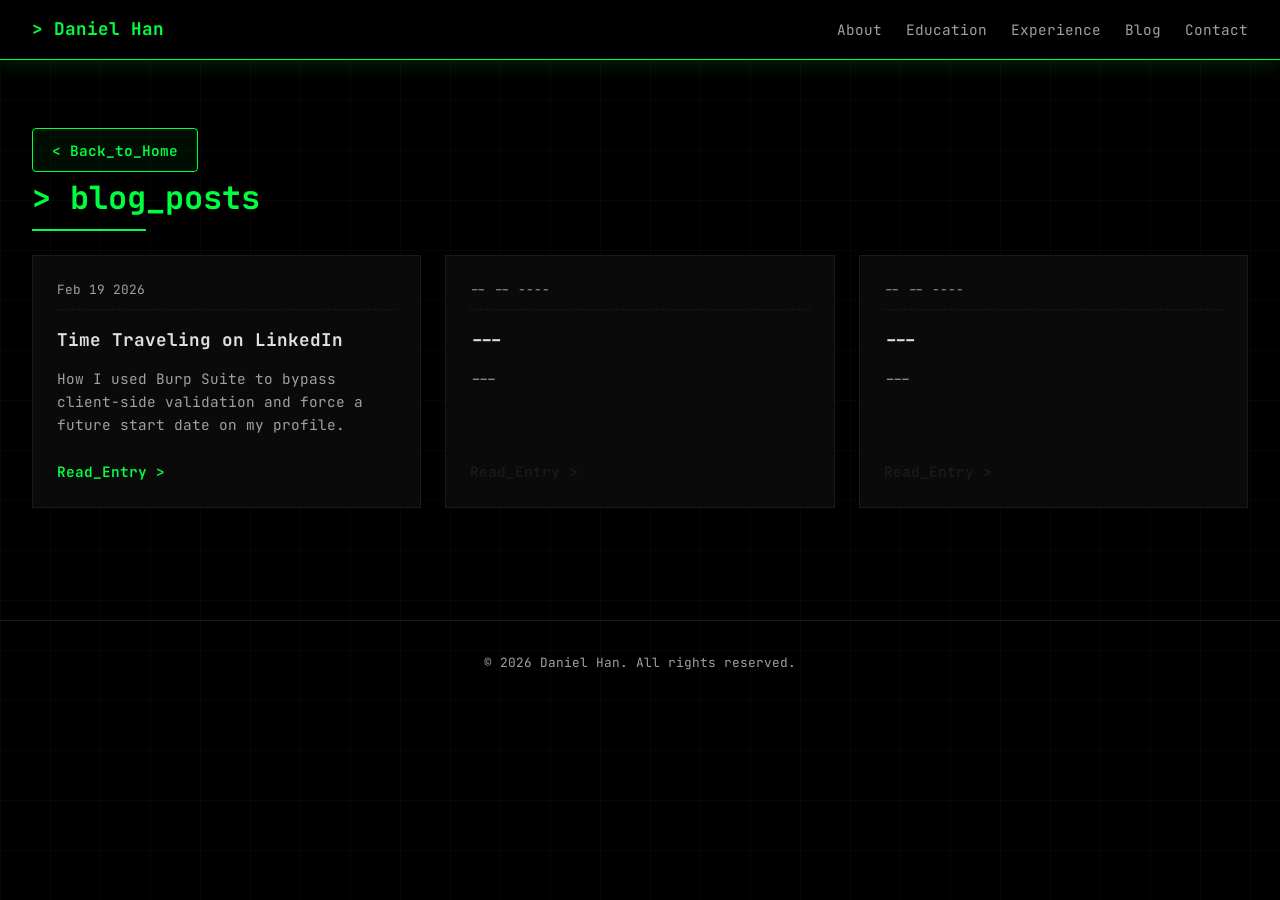
==== blog.html @ 52bf26fa "Add files via upload" ====
<!DOCTYPE html>
<html lang="en">
<head>
  <meta charset="UTF-8">
  <meta name="viewport" content="width=device-width, initial-scale=1.0">
  <title>Blog | Daniel Han</title>
  <link rel="stylesheet" href="styles.css">
  <link href="https://fonts.googleapis.com/css2?family=JetBrains+Mono:wght@400;500;600;700&display=swap" rel="stylesheet">
</head>
<body>
  <div class="grid-bg"></div>

  <nav class="nav">
    <div class="nav-container">
      <div class="nav-logo" onclick="window.location.href='index.html'">&gt; Daniel Han</div>
      <div class="nav-links">
          <a href="index.html#about" class="hacker-text" data-value="About">About</a>
          <a href="index.html#education" class="hacker-text" data-value="Education">Education</a> 
          <a href="index.html#experience" class="hacker-text" data-value="Experience">Experience</a>
          <a href="blog.html" class="hacker-text active" data-value="Blog">Blog</a> 
          <a href="index.html#contact" class="hacker-text" data-value="Contact">Contact</a>
      </div>
    </div>
  </nav>

  <section class="section" style="padding-top: 8rem;">
    <div class="container">
      
      <div class="back-btn-container">
        <a href="index.html#home" class="back-btn">
          &lt; Back_to_Home
        </a>
      </div>

      <div class="section-header">
        <h2 class="section-title hacker-text" data-value="&gt; blog_posts">&gt; blog_posts</h2>
      </div>
      
      <div class="blog-grid">
        
        <article class="blog-card">
          <div class="blog-header">
            <span class="blog-date">Feb 19 2026</span>
          </div>
          <h3 class="blog-title">Time Traveling on LinkedIn</h3>
          <p class="blog-desc">
            How I used Burp Suite to bypass client-side validation and force a future start date on my profile.
          </p>
          <a href="posts/time-traveling-on-linkedin.html" class="read-more">Read_Entry &gt;</a>
        </article>

        <article class="blog-card">
          <div class="blog-header"><span class="blog-date">-- -- ----</span></div>
          <h3 class="blog-title">---</h3>
          <p class="blog-desc">---</p>
          <span class="read-more disabled">Read_Entry &gt;</span>
        </article>

        <article class="blog-card">
          <div class="blog-header"><span class="blog-date">-- -- ----</span></div>
          <h3 class="blog-title">---</h3>
          <p class="blog-desc">---</p>
          <span class="read-more disabled">Read_Entry &gt;</span>
        </article>

      </div>
    </div>
  </section>

  <footer class="footer">
    <div class="container">
      <p>&copy; 2026 Daniel Han. All rights reserved.</p>
    </div>
  </footer>
  
  <script src="script.js"></script>
</body>
</html>
---- styles.css ----
* {
  margin: 0;
  padding: 0;
  box-sizing: border-box;
}

:root {
  --bg-primary: #000000;
  --bg-secondary: #0a0a0a;
  --text-primary: #e0e0e0;
  --text-secondary: #a0a0a0;
  --accent: #00ff41;
  --border: #1a1a1a;
  --accent-blue: #00d4ff;
}

body, html {
  cursor: alias;
}

a, button, .nav-logo, .hacker-text {
  cursor: alias !important; 
}

body {
  font-family: "JetBrains Mono", monospace;
  background-color: var(--bg-primary);
  color: var(--text-primary);
  line-height: 1.6;
  overflow-x: hidden;
}

html {
  scroll-behavior: smooth;
}

/* --- BACKGROUND GRID --- */
.grid-bg {
  position: fixed;
  top: 0;
  left: 0;
  width: 100%;
  height: 100%;
  background-image: linear-gradient(var(--border) 1px, transparent 1px),
    linear-gradient(90deg, var(--border) 1px, transparent 1px);
  background-size: 50px 50px;
  opacity: 0.3;
  z-index: -1;
  pointer-events: none;
}

/* --- CONTAINER & LAYOUT --- */
.container {
  max-width: 1400px;
  margin: 0 auto;
  padding: 0 2rem;
}

.section {
  padding: 3rem 0;
}

.section-title {
  font-size: 2rem;
  color: var(--accent);
  margin-bottom: 2rem;
  position: relative;
  display: inline-block;
  cursor: default;
}

.section-title::after {
  content: "";
  position: absolute;
  bottom: -8px;
  left: 0;
  width: 50%;
  height: 2px;
  background: var(--accent);
}

/* --- NAVIGATION --- */
.nav {
  position: fixed;
  top: 0;
  left: 0;
  right: 0;
  background: rgba(0, 0, 0, 0.85);
  backdrop-filter: blur(10px);
  border-bottom: 1px solid var(--accent);
  box-shadow: 0 4px 20px rgba(0, 255, 65, 0.15);
  z-index: 1000;
  height: 60px;
  display: flex;
  align-items: center;
  opacity: 1;
  transition: opacity 0.5s ease;
}

.nav-container {
  width: 100%;
  max-width: 1400px;
  margin: 0 auto;
  padding: 0 2rem;
  display: flex;
  justify-content: space-between;
  align-items: center;
}

.nav-logo {
  font-size: 1.1rem;
  font-weight: 700;
  color: var(--accent);
  position: relative;
  cursor: pointer;
  white-space: nowrap; 
}

/* NAV GLITCH EFFECT */
.nav-glitch {
  animation: glitch 5s infinite;
}

.nav-glitch::before, .nav-glitch::after {
  content: attr(data-text);
  position: absolute;
  top: 0;
  left: 0;
  width: 100%;
  height: 100%;
  background: rgba(0, 0, 0, 0.9); 
}

.nav-glitch::before {
  left: 2px;
  text-shadow: -1px 0 #ff00c1;
  clip-path: inset(0 0 0 0);
  animation: glitch-1 4s infinite linear alternate-reverse;
}

.nav-glitch::after {
  left: -2px;
  text-shadow: -1px 0 #00fff9;
  clip-path: inset(0 0 0 0);
  animation: glitch-2 4s infinite linear alternate-reverse;
}

.hacker-text {
  font-family: "JetBrains Mono", monospace;
  cursor: pointer;
}

.nav-links {
  display: flex;
  gap: 1.5rem;
}

.nav-links a {
  color: var(--text-secondary);
  text-decoration: none;
  font-size: 0.9rem;
  transition: color 0.3s ease;
  position: relative;
}

.nav-links a:hover {
  color: var(--accent);
}

.back-btn {
  display: inline-block;
  padding: 0.6rem 1.2rem;
  border: 1px solid var(--accent);
  border-radius: 4px;
  background: rgba(0, 255, 65, 0.05); /* Slight green background fill */
  color: var(--accent);
  text-decoration: none;
  font-family: "JetBrains Mono", monospace;
  font-size: 0.9rem;
  font-weight: 600;
  transition: all 0.3s ease;
  box-shadow: 0 4px 6px rgba(0, 0, 0, 0.4); /* Physical drop shadow */
}

.back-btn:hover {
  background: var(--accent);
  color: var(--bg-primary);
  box-shadow: 0 0 15px rgba(0, 255, 65, 0.4);
  transform: translateY(-2px); /* Makes it 'pop' up slightly on hover */
}

/* --- HERO SECTION --- */
.hero {
  min-height: 100vh; 
  display: flex;
  flex-direction: column;
  align-items: center;
  justify-content: center;
  position: relative;
  padding: 0 2rem;
}

#home {
  position: relative;
  width: 100vw;
  height: 100vh;
  overflow: hidden;
}

#webgl-container {
  position: absolute;
  top: 0;
  left: 0;
  width: 100%;
  height: 100%;
}

/* --- BOOT SEQUENCE  --- */
/* Force loading state to prevent scrolling behind the overlay */
body.loading {
  overflow: hidden; 
  height: 100vh;
}

/* CRITICAL: Hides everything EXCEPT the Hero section */
body.loading .nav,
body.loading .scroll-indicator,
body.loading section:not(.hero),
body.loading .footer {
  display: none !important;
}

.terminal-overlay {
  position: fixed;
  top: 0; left: 0; width: 100vw; height: 100vh;
  display: flex;
  align-items: center;
  justify-content: center;
  background: #050505; /* Solid dark background to hide 3D model */
  z-index: 99999;
}

/* CRT Overlay Texture */
.terminal-overlay::after {
  content: " ";
  display: block;
  position: absolute;
  top: 0; left: 0; bottom: 0; right: 0;
  background: linear-gradient(rgba(18, 16, 16, 0) 50%, rgba(0, 0, 0, 0.25) 50%), 
              linear-gradient(90deg, rgba(255, 0, 0, 0.06), rgba(0, 255, 0, 0.02), rgba(0, 0, 255, 0.06));
  z-index: 3;
  background-size: 100% 2px, 3px 100%;
  pointer-events: none;
}


.terminal-window {
  position: relative;
  z-index: 2;
  display: flex;
  flex-direction: column;
  width: fit-content; 
  min-width: 300px;
  max-width: 90vw;
  height: auto !important;
  max-height: 80vh;
  overflow: hidden;
  background-color: #0a0a0a; /* Solid dark window */
  border: 1px solid var(--border);
  border-radius: 6px; 
  box-shadow: 0 10px 40px rgba(0, 0, 0, 0.6); 
  font-family: "JetBrains Mono", monospace;
  font-size: 0.9rem; 
  transform: scale(0);
  opacity: 0;
  transition: width 0.2s ease-out, height 0.2s ease-out; 
}

.terminal-header {
  background-color: #161616;
  padding: 12px 15px;
  display: flex;
  gap: 8px;
  border-bottom: 1px solid var(--border);
}

.terminal-btn {
  width: 12px;
  height: 12px;
  border-radius: 50%;
  opacity: 0.8;
}

.red { background-color: #ff5f56; }
.yellow { background-color: #ffbd2e; }
.green { background-color: #27c93f; }

.terminal-body {
  padding: 20px;
  white-space: nowrap; 
  overflow: hidden;
  flex-grow: 1;
}

/* Command Output Colors */
.cmd-user { color: var(--accent); font-weight: bold; }
.cmd-path { color: var(--accent-blue); }
.cmd-input { color: #ffffff; } 
.cmd-error { color: #ff5f56; }

#terminal-content .login-success {
  color: #00ff41 !important; 
  font-size: 1.4rem !important; 
  font-weight: 800 !important;
  text-shadow: 0 0 15px rgba(0, 255, 65, 0.7);
  display: inline-block;
  margin-top: 15px;
  letter-spacing: 1px;
  border-left: 3px solid var(--accent);
  padding-left: 10px;
}

/* BLINKING CURSOR */
@keyframes blink {
  0%, 100% { opacity: 1; }
  50% { opacity: 0; }
}

.cmd-input:last-child::after {
  content: 'â–‹';
  color: var(--accent);
  margin-left: 5px;
  animation: blink 1s infinite;
  vertical-align: middle;
}

/* --- ABOUT SECTION --- */
#about { padding-top: 6rem; }
.about-content { max-width: 900px; }
.about-text {
  font-size: 1.1rem;
  line-height: 1.7;
  color: var(--text-secondary);
  margin-bottom: 2rem;
}

/* GLITCH ANIMATION KEYFRAMES */
@keyframes glitch {
  0%, 100% { transform: translate(0); }
  20% { transform: translate(-2px, 2px); }
  40% { transform: translate(-2px, -2px); }
  60% { transform: translate(2px, 2px); }
  80% { transform: translate(2px, -2px); }
}

@keyframes glitch-1 {
  0% { clip-path: inset(40% 0 61% 0); transform: translate(0); }
  20% { clip-path: inset(92% 0 1% 0); transform: translate(-2px); }
  40% { clip-path: inset(43% 0 1% 0); transform: translate(2px); }
  60% { clip-path: inset(25% 0 58% 0); transform: translate(-2px); }
  80% { clip-path: inset(54% 0 7% 0); transform: translate(2px); }
  100% { clip-path: inset(58% 0 43% 0); transform: translate(0); }
}

@keyframes glitch-2 {
  0% { clip-path: inset(25% 0 58% 0); transform: translate(0); }
  20% { clip-path: inset(54% 0 7% 0); transform: translate(2px); }
  40% { clip-path: inset(58% 0 43% 0); transform: translate(-2px); }
  60% { clip-path: inset(40% 0 61% 0); transform: translate(2px); }
  80% { clip-path: inset(92% 0 1% 0); transform: translate(-2px); }
  100% { clip-path: inset(43% 0 1% 0); transform: translate(0); }
}

/* --- EDUCATION --- */
#education { background: var(--bg-primary); }
.education-container { padding-left: 0; }
.uni-header { margin-bottom: 1.5rem; }
.uni-name { font-size: 1.3rem; color: var(--text-primary); }
.uni-location { color: var(--text-secondary); font-size: 0.9rem; }
.degree-timeline { display: grid; grid-template-columns: 1fr 1fr; gap: 2rem; }
.degree-card {
  background: var(--bg-secondary);
  border: 1px solid var(--border);
  padding: 1.5rem;
  position: relative;
  transition: all 0.3s ease;
  height: 100%;
}
.degree-card:hover {
  border-color: var(--accent);
  box-shadow: 0 0 10px var(--accent), inset 0 0 10px rgba(0, 255, 65, 0.1);
  transform: translateY(-5px);
}
.degree-header { display: flex; justify-content: space-between; align-items: flex-start; margin-bottom: 0.5rem; gap: 1rem; flex-wrap: wrap; }
.degree-title { color: var(--accent); font-size: 1.1rem; font-weight: 700; }
.degree-year { color: var(--text-secondary); font-size: 0.85rem; border: 1px solid var(--border); padding: 0.2rem 0.6rem; border-radius: 4px; white-space: nowrap; }
.minor-text { color: var(--accent-blue); font-style: italic; font-size: 0.9rem; }
.degree-meta { display: flex; gap: 1rem; font-size: 0.85rem; color: var(--text-secondary); margin-bottom: 1rem; padding-bottom: 0.5rem; border-bottom: 1px dashed var(--border); }
.course-list { display: flex; flex-wrap: wrap; gap: 0.5rem; }
.tag { font-size: 0.75rem; color: var(--text-secondary); background: rgba(255, 255, 255, 0.05); padding: 0.3rem 0.6rem; border-radius: 2px; }

/* --- EXPERIENCE --- */
#experience { background: var(--bg-primary); }
.experience-grid { display: grid; grid-template-columns: repeat(auto-fill, minmax(320px, 1fr)); gap: 1.5rem; }
.timeline-content {
  padding: 1.25rem;
  border: 1px solid var(--border);
  background: var(--bg-secondary);
  transition: all 0.3s ease;
  height: 100%;
  display: flex;
  flex-direction: column;
}
.timeline-content:hover {
  border-color: var(--accent);
  box-shadow: 0 0 10px var(--accent), inset 0 0 10px rgba(0, 255, 65, 0.1);
  transform: translateY(-5px);
}
.timeline-header { display: flex; align-items: flex-start; gap: 1rem; width: 100%; }
.company-logo { width: 50px; height: 50px; object-fit: contain; flex-shrink: 0; margin-top: 5px; }
.timeline-info { flex: 1; }
.timeline-title { color: var(--text-primary); font-size: 1rem; font-weight: 600; margin-bottom: 0.2rem; line-height: 1.3; }
.timeline-company { color: var(--text-secondary); font-size: 0.9rem; margin-bottom: 0.4rem; }
.timeline-date { color: var(--accent); font-size: 0.8rem; font-weight: 600; display: block; }

/* --- BLOG SECTION --- */
#blog { background: var(--bg-primary); }
.blog-grid { display: grid; grid-template-columns: repeat(auto-fill, minmax(320px, 1fr)); gap: 1.5rem; margin-bottom: 2rem; }
.blog-card {
  background: var(--bg-secondary);
  border: 1px solid var(--border);
  padding: 1.5rem;
  display: flex;
  flex-direction: column;
  transition: all 0.3s ease;
  height: 100%;
  position: relative;
  overflow: hidden;
}
.blog-card:hover { border-color: var(--accent); transform: translateY(-5px); box-shadow: 0 0 15px var(--accent), inset 0 0 10px rgba(0, 255, 65, 0.1); }
.blog-card:hover::after {
  content: " ";
  display: block;
  position: absolute;
  top: 0; left: 0; bottom: 0; right: 0;
  background: linear-gradient(rgba(18, 16, 16, 0) 50%, rgba(0, 0, 0, 0.25) 50%), linear-gradient(90deg, rgba(255, 0, 0, 0.06), rgba(0, 255, 0, 0.02), rgba(0, 0, 255, 0.06));
  z-index: 2;
  background-size: 100% 2px, 3px 100%;
  pointer-events: none;
}
.blog-header { display: flex; justify-content: space-between; margin-bottom: 1rem; font-size: 0.8rem; border-bottom: 1px dashed var(--border); padding-bottom: 0.5rem; }
.blog-date { color: var(--text-secondary); font-family: "JetBrains Mono", monospace; }
.blog-title { color: var(--text-primary); font-size: 1.1rem; margin-bottom: 0.8rem; font-weight: 700; }
.blog-desc { color: var(--text-secondary); font-size: 0.9rem; margin-bottom: 1.5rem; flex-grow: 1; }
.read-more { color: var(--accent); text-decoration: none; font-size: 0.9rem; font-weight: 600; align-self: flex-start; transition: color 0.3s ease; }
.read-more:hover { text-decoration: underline; text-underline-offset: 4px; }
.read-more.disabled { color: var(--border); cursor: not-allowed; text-decoration: none; }
.blog-footer { text-align: center; margin-top: 2rem; }
.view-all-btn { color: var(--text-secondary); text-decoration: none; font-size: 1rem; border: 1px solid var(--border); padding: 10px 20px; transition: all 0.3s ease; background: var(--bg-secondary); }
.view-all-btn:hover { border-color: var(--accent); color: var(--accent); box-shadow: 0 0 15px var(--accent), inset 0 0 10px rgba(0, 255, 65, 0.1); }

/* --- CONTACT SECTION --- */
.contact-content { max-width: 600px; }
.contact-links { display: flex; gap: 1rem; flex-wrap: wrap; margin-top: 1.5rem; }
.contact-link { padding: 0.75rem 1.5rem; border: 1px solid var(--border); color: var(--text-primary); text-decoration: none; transition: all 0.3s ease; }
.contact-link:hover { border-color: var(--accent); color: var(--accent); background: rgba(0, 255, 65, 0.05); box-shadow: 0 0 15px var(--accent), inset 0 0 10px rgba(0, 255, 65, 0.1); }

.reveal { opacity: 0; transform: translateY(40px); transition: opacity 0.8s ease-out, transform 0.8s ease-out; will-change: opacity, transform; }
.reveal.active { opacity: 1; transform: translateY(0); }

/* Footer */
.footer { padding: 2rem 0; border-top: 1px solid var(--border); text-align: center; color: var(--text-secondary); font-size: 0.8rem; margin-top: 2rem; }

/* RESPONSIVE */
@media (max-width: 768px) {
  .nav-links { display: none; }
  .degree-timeline { grid-template-columns: 1fr; }
  .experience-grid { grid-template-columns: 1fr; }
  .timeline-header { flex-direction: row; }
}
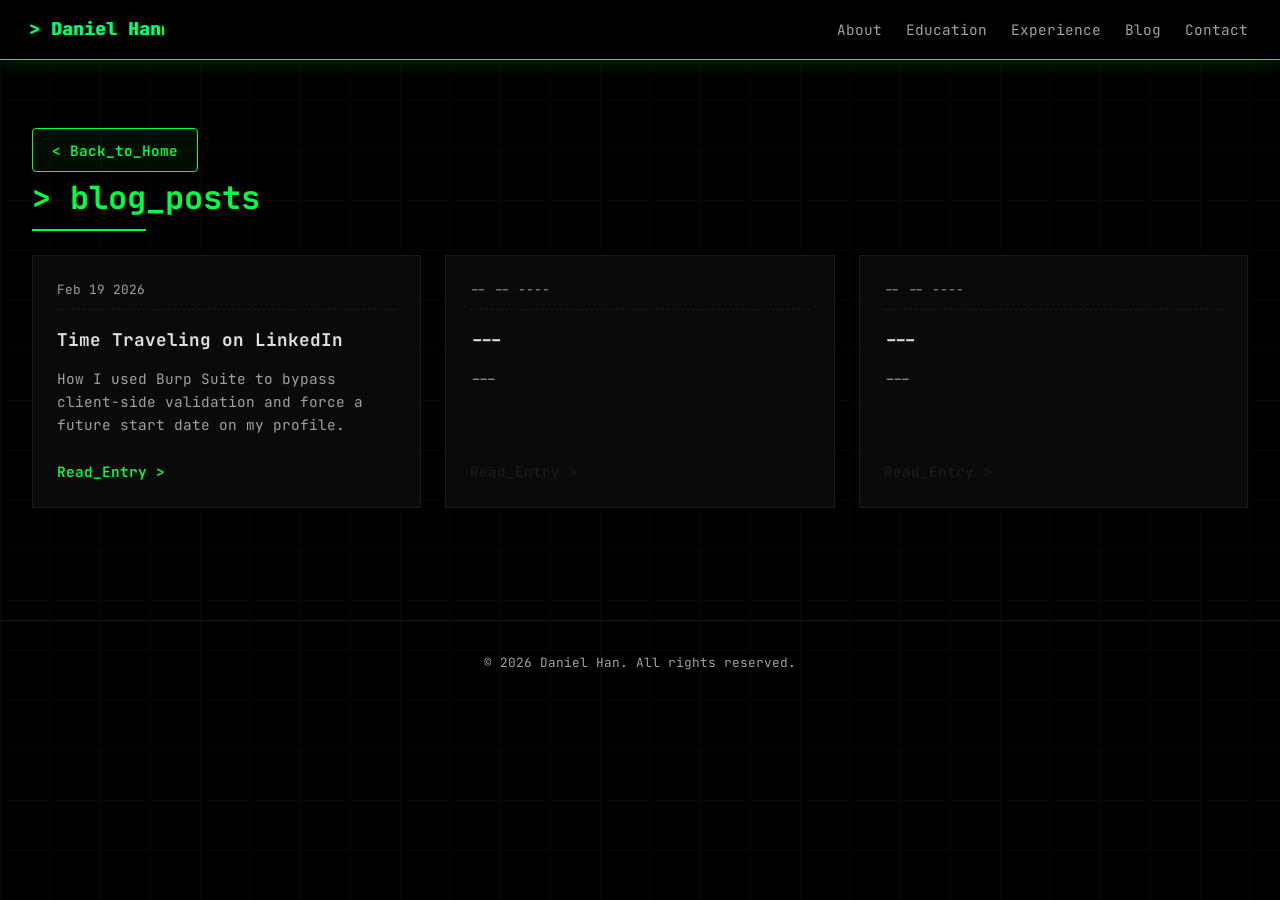
==== commit 75db3dc7: "Add files via upload" ====
--- a/blog.html
+++ b/blog.html
@@ -12,7 +12,7 @@
 
   <nav class="nav">
     <div class="nav-container">
-      <div class="nav-logo" onclick="window.location.href='index.html'">&gt; Daniel Han</div>
+      <a href="index.html" class="nav-logo nav-glitch" data-text="> Daniel Han">&gt; Daniel Han</a>
       <div class="nav-links">
           <a href="index.html#about" class="hacker-text" data-value="About">About</a>
           <a href="index.html#education" class="hacker-text" data-value="Education">Education</a> 
--- a/styles.css
+++ b/styles.css
@@ -230,33 +230,21 @@
   display: none !important;
 }
 
+/* --- THE TERMINAL OVERLAY BASE --- */
 .terminal-overlay {
   position: fixed;
   top: 0; left: 0; width: 100vw; height: 100vh;
   display: flex;
   align-items: center;
   justify-content: center;
-  background: #050505; /* Solid dark background to hide 3D model */
+  background-color: #000000;
   z-index: 99999;
 }
 
-/* CRT Overlay Texture */
-.terminal-overlay::after {
-  content: " ";
-  display: block;
-  position: absolute;
-  top: 0; left: 0; bottom: 0; right: 0;
-  background: linear-gradient(rgba(18, 16, 16, 0) 50%, rgba(0, 0, 0, 0.25) 50%), 
-              linear-gradient(90deg, rgba(255, 0, 0, 0.06), rgba(0, 255, 0, 0.02), rgba(0, 0, 255, 0.06));
-  z-index: 3;
-  background-size: 100% 2px, 3px 100%;
-  pointer-events: none;
-}
-
-
+/* --- THE GLASS TERMINAL WINDOW --- */
 .terminal-window {
   position: relative;
-  z-index: 2;
+  z-index: 2; /* Sits directly above the binary rain */
   display: flex;
   flex-direction: column;
   width: fit-content; 
@@ -265,12 +253,19 @@
   height: auto !important;
   max-height: 80vh;
   overflow: hidden;
-  background-color: #0a0a0a; /* Solid dark window */
-  border: 1px solid var(--border);
+  
+  /* Make it translucent so the rain falls underneath the text */
+  background-color: rgba(5, 5, 5, 0.85) !important; 
+  backdrop-filter: blur(4px);
+  -webkit-backdrop-filter: blur(4px);
+  
+  border: 1px solid var(--accent); 
   border-radius: 6px; 
-  box-shadow: 0 10px 40px rgba(0, 0, 0, 0.6); 
+  box-shadow: 0 0 40px rgba(0, 255, 65, 0.15); 
   font-family: "JetBrains Mono", monospace;
   font-size: 0.9rem; 
+  margin: 0;
+  text-align: left;
   transform: scale(0);
   opacity: 0;
   transition: width 0.2s ease-out, height 0.2s ease-out; 
@@ -477,4 +472,209 @@
   .degree-timeline { grid-template-columns: 1fr; }
   .experience-grid { grid-template-columns: 1fr; }
   .timeline-header { flex-direction: row; }
+}
+
+/* --- INACTIVITY MALWARE OVERLAY --- */
+.malware-overlay {
+  position: fixed;
+  top: 0; left: 0; width: 100vw; height: 100vh;
+  z-index: 100000;
+  display: none; /* Hidden by default */
+  align-items: center;
+  justify-content: center;
+  font-family: "JetBrains Mono", monospace;
+}
+
+.malware-overlay.active {
+  display: flex;
+  /* Slowly creeps a dark red vignette inward over 8 seconds */
+  animation: creepIn 8s forwards;
+}
+
+@keyframes creepIn {
+  0% { 
+    background: radial-gradient(circle at center, transparent 100%, rgba(255, 0, 0, 0.8) 100%); 
+    backdrop-filter: blur(0px) contrast(1); 
+  }
+  100% { 
+    background: radial-gradient(circle at center, transparent 0%, rgba(20, 0, 0, 0.95) 100%); 
+    backdrop-filter: blur(8px) contrast(1.5); 
+  }
+}
+
+.malware-corruption {
+  position: absolute;
+  top: 0; left: 0; right: 0; bottom: 0;
+  background-image: repeating-linear-gradient(0deg, transparent, transparent 10px, rgba(255, 0, 0, 0.05) 10px, rgba(255, 0, 0, 0.05) 20px);
+  opacity: 0;
+  pointer-events: none;
+}
+
+.malware-overlay.active .malware-corruption {
+  animation: flashCorruption 2s infinite;
+}
+
+@keyframes flashCorruption {
+  0%, 100% { opacity: 0.1; }
+  50% { opacity: 0.4; }
+}
+
+.malware-modal {
+  position: relative;
+  background: #050000;
+  border: 1px solid #ff003c;
+  padding: 3rem;
+  color: #ff003c;
+  text-align: center;
+  box-shadow: 0 0 40px rgba(255, 0, 60, 0.5);
+  max-width: 600px;
+  z-index: 2;
+  opacity: 0;
+  transform: scale(0.9);
+  /* Pops the modal in AFTER the screen has been corrupting for 3 seconds */
+  animation: modalPop 0.5s 3s forwards ease-out; 
+}
+
+@keyframes modalPop {
+  to { opacity: 1; transform: scale(1); }
+}
+
+.malware-title {
+  font-size: 1.5rem;
+  margin-bottom: 1rem;
+  text-shadow: 2px 0px 10px rgba(255,0,0,0.8);
+}
+
+.malware-modal p {
+  margin-bottom: 1rem;
+  color: #e0e0e0;
+}
+
+.countdown-container {
+  font-size: 2.5rem;
+  font-weight: bold;
+  color: #ff003c;
+  margin: 2rem 0;
+  text-shadow: 0 0 15px rgba(255,0,60,0.8);
+}
+
+.malware-btn {
+  background: transparent;
+  color: #00ff41; /* Hacker green to contrast the red */
+  border: 1px solid #00ff41;
+  padding: 12px 30px;
+  font-family: inherit;
+  font-size: 1.1rem;
+  cursor: pointer;
+  transition: all 0.3s ease;
+}
+
+.malware-btn:hover {
+  background: #00ff41;
+  color: #000;
+  box-shadow: 0 0 20px #00ff41;
+}
+
+/* --- WORK IN PROGRESS CAUTION TAPE --- */
+.caution-tape-container {
+  position: absolute;
+  top: 60%; /* Adjust this to move the tape higher or lower over your 3D model */
+  left: -5vw;
+  width: 110vw; /* Slightly wider than the screen so the tilted edges don't get cut off */
+  z-index: 10; /* High enough to be over the canvas, low enough to be under the terminal */
+  pointer-events: none; /* CRITICAL: Allows you to still click/drag the 3D model underneath */
+  transform: rotate(-3deg); /* Gives it that slapped-on, diagonal tape look */
+  filter: drop-shadow(0 15px 15px rgba(0, 0, 0, 0.6));
+}
+
+.caution-tape {
+  width: 100%;
+  height: 50px;
+  /* Authentic diagonal yellow and black caution stripes */
+  background: repeating-linear-gradient(
+    -45deg,
+    #ffd700,
+    #ffd700 20px,
+    #111111 20px,
+    #111111 40px
+  );
+  display: flex;
+  align-items: center;
+  justify-content: center;
+  overflow: hidden;
+}
+
+/* The solid yellow band in the middle so the text is highly readable */
+.caution-text-band {
+  width: 100%;
+  height: 32px;
+  background-color: #ffd700;
+  border-top: 2px solid #111;
+  border-bottom: 2px solid #111;
+  display: flex;
+  align-items: center;
+  overflow: hidden;
+}
+
+/* The scrolling text */
+.caution-marquee {
+  display: inline-block;
+  white-space: nowrap;
+  font-family: "JetBrains Mono", monospace;
+  font-weight: 900;
+  font-size: 1.1rem;
+  color: #111;
+  letter-spacing: 2px;
+  /* Scrolls the text continuously to the left */
+  animation: tapeScroll 15s linear infinite;
+}
+
+@keyframes tapeScroll {
+  0% { transform: translateX(0); }
+  100% { transform: translateX(-50%); } /* Scrolls half the width to create a seamless loop */
+}
+
+/* --- SCROLL INDICATOR --- */
+.scroll-indicator {
+  position: absolute;
+  bottom: 40px;
+  left: 50%;
+  transform: translateX(-50%);
+  display: flex;
+  flex-direction: column;
+  align-items: center;
+  color: var(--text-secondary);
+  text-decoration: none;
+  z-index: 20; /* Keep it above the 3D canvas */
+  transition: color 0.3s ease;
+  animation: bounce 2s infinite;
+}
+
+.scroll-indicator:hover {
+  color: var(--accent); /* Turns hacker green on hover */
+}
+
+.scroll-text {
+  font-size: 0.8rem;
+  letter-spacing: 2px;
+  margin-bottom: 5px;
+  font-family: var(--font-mono);
+}
+
+.scroll-arrow {
+  width: 24px;
+  height: 24px;
+}
+
+/* Smooth bouncing animation */
+@keyframes bounce {
+  0%, 20%, 50%, 80%, 100% {
+    transform: translate(-50%, 0);
+  }
+  40% {
+    transform: translate(-50%, -10px);
+  }
+  60% {
+    transform: translate(-50%, -5px);
+  }
 }
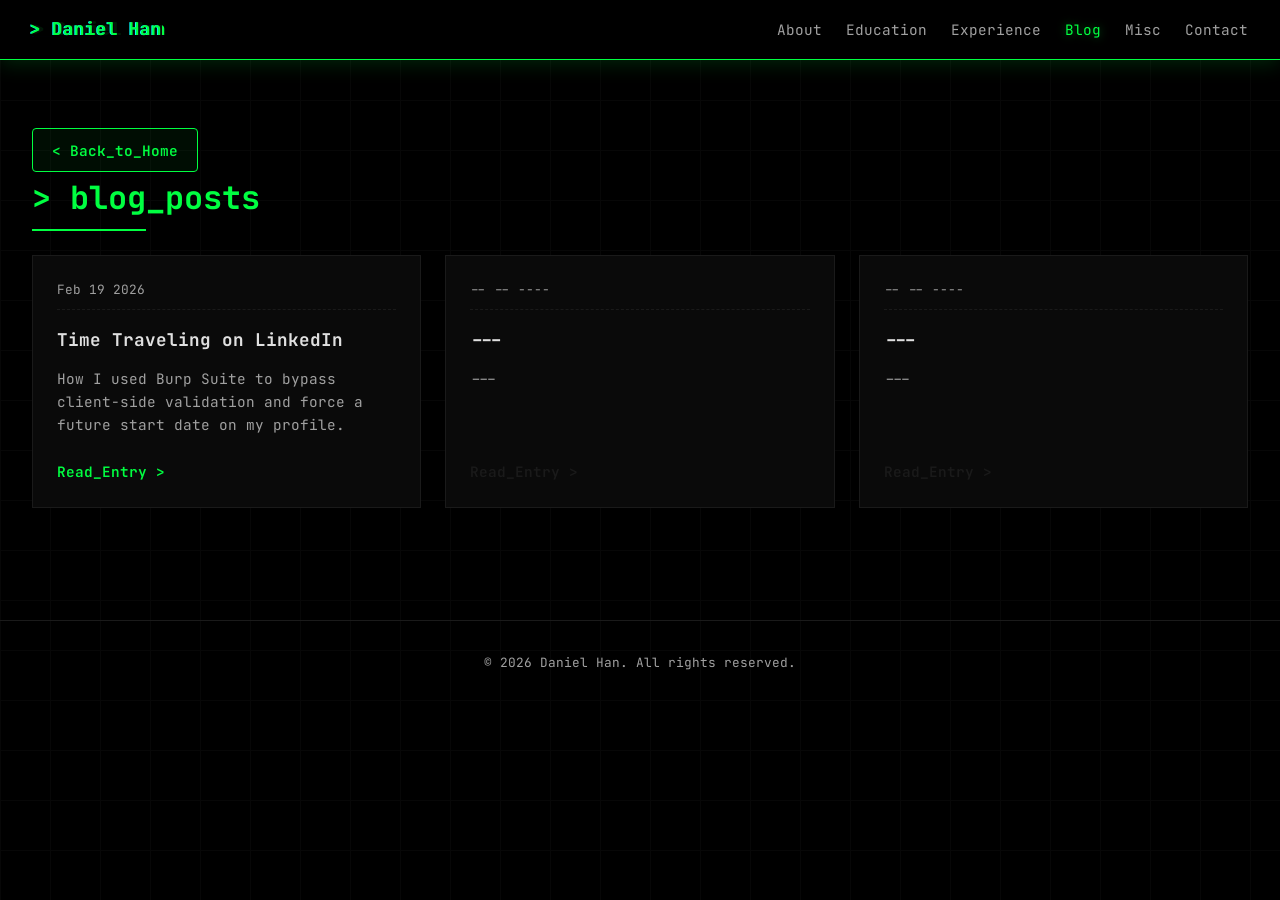
==== commit 7847100d: "Add files via upload" ====
--- a/blog.html
+++ b/blog.html
@@ -12,12 +12,13 @@
 
   <nav class="nav">
     <div class="nav-container">
-      <a href="index.html" class="nav-logo nav-glitch" data-text="> Daniel Han">&gt; Daniel Han</a>
+      <a href="index.html"><div class="nav-logo nav-glitch" data-text="> Daniel Han">&gt; Daniel Han</div></a>
       <div class="nav-links">
           <a href="index.html#about" class="hacker-text" data-value="About">About</a>
           <a href="index.html#education" class="hacker-text" data-value="Education">Education</a> 
           <a href="index.html#experience" class="hacker-text" data-value="Experience">Experience</a>
           <a href="blog.html" class="hacker-text active" data-value="Blog">Blog</a> 
+          <a href="misc.html" class="hacker-text" data-value="Misc">Misc</a>
           <a href="index.html#contact" class="hacker-text" data-value="Contact">Contact</a>
       </div>
     </div>
@@ -72,7 +73,171 @@
       <p>&copy; 2026 Daniel Han. All rights reserved.</p>
     </div>
   </footer>
+
+  <div id="terminal-overlay" class="terminal-overlay" style="display: none; background: transparent; z-index: 9998; position: fixed; top: 0; left: 0; width: 100vw; height: 100vh; align-items: center; justify-content: center;">
+    <div class="terminal-window" style="transform: scale(1); opacity: 1;">
+      <div class="terminal-header">
+        <div class="terminal-btn red"></div>
+        <div class="terminal-btn yellow"></div>
+        <div class="terminal-btn green"></div>
+      </div>
+      <div class="terminal-body" id="terminal-content"></div>
+    </div>
+  </div>
+
+  <div id="malware-overlay" class="malware-overlay">
+    <div class="malware-corruption"></div>
+    <div class="malware-modal">
+      <h2 class="malware-title">Are You Still Browsing?</h2>
+      <p>You have been inactive for some time.</p>
+      <p>You will be signed out soon to keep the connection safe.</p>
+      <div class="countdown-container">
+        <span id="malware-countdown">60</span><span>s until connection drop...</span>
+      </div>
+      <button id="malware-yes-btn" class="malware-btn">[CONTINUE]</button>
+    </div>
+  </div>
   
   <script src="script.js"></script>
+  <script src="https://cdnjs.cloudflare.com/ajax/libs/gsap/3.12.2/gsap.min.js"></script>
+  <script>
+    // --- EXACT ORIGINAL CUSTOM BINARY MATRIX RAIN ---
+    const overlay = document.getElementById('terminal-overlay');
+    let matrixInterval;
+
+    function startMatrixRain() {
+        if (!overlay) return;
+        if (matrixInterval) clearInterval(matrixInterval); // Prevent doubles
+
+        let matrixCanvas = document.getElementById('matrix-canvas');
+        if (!matrixCanvas) {
+            matrixCanvas = document.createElement('canvas');
+            matrixCanvas.id = 'matrix-canvas';
+            matrixCanvas.style.position = 'absolute';
+            matrixCanvas.style.top = '0';
+            matrixCanvas.style.left = '0';
+            matrixCanvas.style.width = '100%';
+            matrixCanvas.style.height = '100%';
+            matrixCanvas.style.zIndex = '0'; 
+            matrixCanvas.style.pointerEvents = 'none';
+            overlay.prepend(matrixCanvas);
+        }
+
+        const ctx = matrixCanvas.getContext('2d');
+        let w = matrixCanvas.width = window.innerWidth;
+        let h = matrixCanvas.height = window.innerHeight;
+
+        const cols = Math.floor(w / 20) + 1;
+        const yPos = Array(cols).fill(0);
+
+        function drawMatrix() {
+            ctx.fillStyle = 'rgba(0, 0, 0, 0.1)'; 
+            ctx.fillRect(0, 0, w, h);
+            ctx.font = '14pt "JetBrains Mono", monospace';
+            
+            yPos.forEach((y, ind) => {
+                const text = Math.random() > 0.5 ? '1' : '0'; 
+                const colorChance = Math.random();
+                
+                if (colorChance > 0.98) {
+                    ctx.fillStyle = 'rgba(255, 0, 193, 0.6)';  // Hot Pink
+                } else if (colorChance > 0.93) {
+                    ctx.fillStyle = 'rgba(255, 255, 255, 0.5)'; // White
+                } else if (colorChance > 0.78) {
+                    ctx.fillStyle = 'rgba(0, 212, 255, 0.3)';   // Blue
+                } else {
+                    ctx.fillStyle = 'rgba(0, 255, 65, 0.3)';    // Hacker Green
+                }
+                
+                const x = ind * 20;
+                ctx.fillText(text, x, y);
+                
+                if (y > 100 + Math.random() * 10000) yPos[ind] = 0;
+                else yPos[ind] = y + 20;
+            });
+        }
+        matrixInterval = setInterval(drawMatrix, 50); 
+    }
+
+    // --- YOUR EXACT INACTIVITY MALWARE TIMEOUT ---
+    const inactivityLimit = 60 * 1000; // 60 seconds
+    let inactivityTimer;
+    let countdownInterval;
+    let isMalwareActive = false;
+    let timeLeft = 60;
+
+    const malwareOverlay = document.getElementById('malware-overlay');
+    const countdownDisplay = document.getElementById('malware-countdown');
+    const yesBtn = document.getElementById('malware-yes-btn');
+    const terminalContent = document.getElementById('terminal-content');
+    const terminalWindow = document.querySelector('.terminal-window');
+
+    function resetInactivityTimer() {
+        if (isMalwareActive) return; 
+        clearTimeout(inactivityTimer);
+        inactivityTimer = setTimeout(triggerMalware, inactivityLimit);
+    }
+
+    function triggerMalware() {
+        isMalwareActive = true;
+        timeLeft = 60;
+        if(countdownDisplay) countdownDisplay.innerText = timeLeft;
+        if(malwareOverlay) malwareOverlay.classList.add('active');
+        
+        countdownInterval = setInterval(() => {
+            timeLeft--;
+            if(countdownDisplay) countdownDisplay.innerText = timeLeft;
+            
+            if (timeLeft <= 0) {
+                triggerSessionExpired();
+            }
+        }, 1000);
+    }
+
+    function triggerSessionExpired() {
+        clearInterval(countdownInterval);
+        if(malwareOverlay) malwareOverlay.classList.remove('active');
+        
+        // Hide the rest of the page so it looks like a real crash
+        document.querySelector('.nav').style.display = 'none';
+        document.querySelector('.section').style.display = 'none';
+        
+        document.body.classList.add('loading');
+        
+        if (typeof gsap !== 'undefined' && terminalWindow && overlay) {
+            gsap.killTweensOf([terminalWindow, overlay]);
+            gsap.set(overlay, { display: 'flex', opacity: 1 });
+            gsap.set(terminalWindow, { scale: 1, x: "0vw", y: "0vh", rotation: 0, opacity: 1 });
+        } else if (overlay) {
+            overlay.style.display = 'flex';
+        }
+
+        if (terminalContent) {
+            terminalContent.innerHTML = `
+                <span class="cmd-user">guest@daniel-han-portfolio</span>:<span class="cmd-path">~</span>$ connection_status<br>
+                <span class="cmd-error">Connection closed by remote host.</span><br>
+                <span class="cmd-error">Session expired. Idle state detected.</span><br><br>
+                <span class="cmd-user">guest@daniel-han-portfolio</span>:<span class="cmd-path">~</span>$ Please refresh the page to establish a new secure connection.<span class="cmd-input"></span>
+            `;
+        }
+
+        startMatrixRain();
+    }
+
+    if (yesBtn) {
+        yesBtn.addEventListener('click', () => {
+            isMalwareActive = false;
+            clearInterval(countdownInterval);
+            if(malwareOverlay) malwareOverlay.classList.remove('active');
+            resetInactivityTimer();
+        });
+    }
+
+    ['mousemove', 'keydown', 'scroll', 'click', 'touchstart'].forEach(evt => {
+        window.addEventListener(evt, resetInactivityTimer);
+    });
+
+    resetInactivityTimer();
+  </script>
 </body>
 </html>
--- a/styles.css
+++ b/styles.css
@@ -167,6 +167,12 @@
   color: var(--accent);
 }
 
+/* Highlights the current page or active scroll section */
+.nav-links a.active {
+  color: var(--accent);
+  text-shadow: 0 0 10px rgba(0, 255, 65, 0.4); /* Optional: adds a subtle hacker glow */
+}
+
 .back-btn {
   display: inline-block;
   padding: 0.6rem 1.2rem;
@@ -188,6 +194,7 @@
   box-shadow: 0 0 15px rgba(0, 255, 65, 0.4);
   transform: translateY(-2px); /* Makes it 'pop' up slightly on hover */
 }
+
 
 /* --- HERO SECTION --- */
 .hero {
@@ -578,13 +585,22 @@
 /* --- WORK IN PROGRESS CAUTION TAPE --- */
 .caution-tape-container {
   position: absolute;
-  top: 60%; /* Adjust this to move the tape higher or lower over your 3D model */
-  left: -5vw;
-  width: 110vw; /* Slightly wider than the screen so the tilted edges don't get cut off */
-  z-index: 10; /* High enough to be over the canvas, low enough to be under the terminal */
-  pointer-events: none; /* CRITICAL: Allows you to still click/drag the 3D model underneath */
-  transform: rotate(-3deg); /* Gives it that slapped-on, diagonal tape look */
+  top: 50%; 
+  left: -15vw;
+  width: 130vw; /* Wider to cover the screen diagonally from corner to corner */
+  z-index: 10;
+  pointer-events: none; 
   filter: drop-shadow(0 15px 15px rgba(0, 0, 0, 0.6));
+}
+
+/* Pivot the first tape down */
+.tape-1 {
+  transform: translateY(-50%) rotate(-22deg);
+}
+
+/* Pivot the second tape up */
+.tape-2 {
+  transform: translateY(-50%) rotate(22deg);
 }
 
 .caution-tape {
@@ -629,6 +645,10 @@
   animation: tapeScroll 15s linear infinite;
 }
 
+.reverse-scroll {
+  animation-direction: reverse;
+}
+
 @keyframes tapeScroll {
   0% { transform: translateX(0); }
   100% { transform: translateX(-50%); } /* Scrolls half the width to create a seamless loop */
@@ -677,4 +697,5 @@
   60% {
     transform: translate(-50%, -5px);
   }
-}+}
+
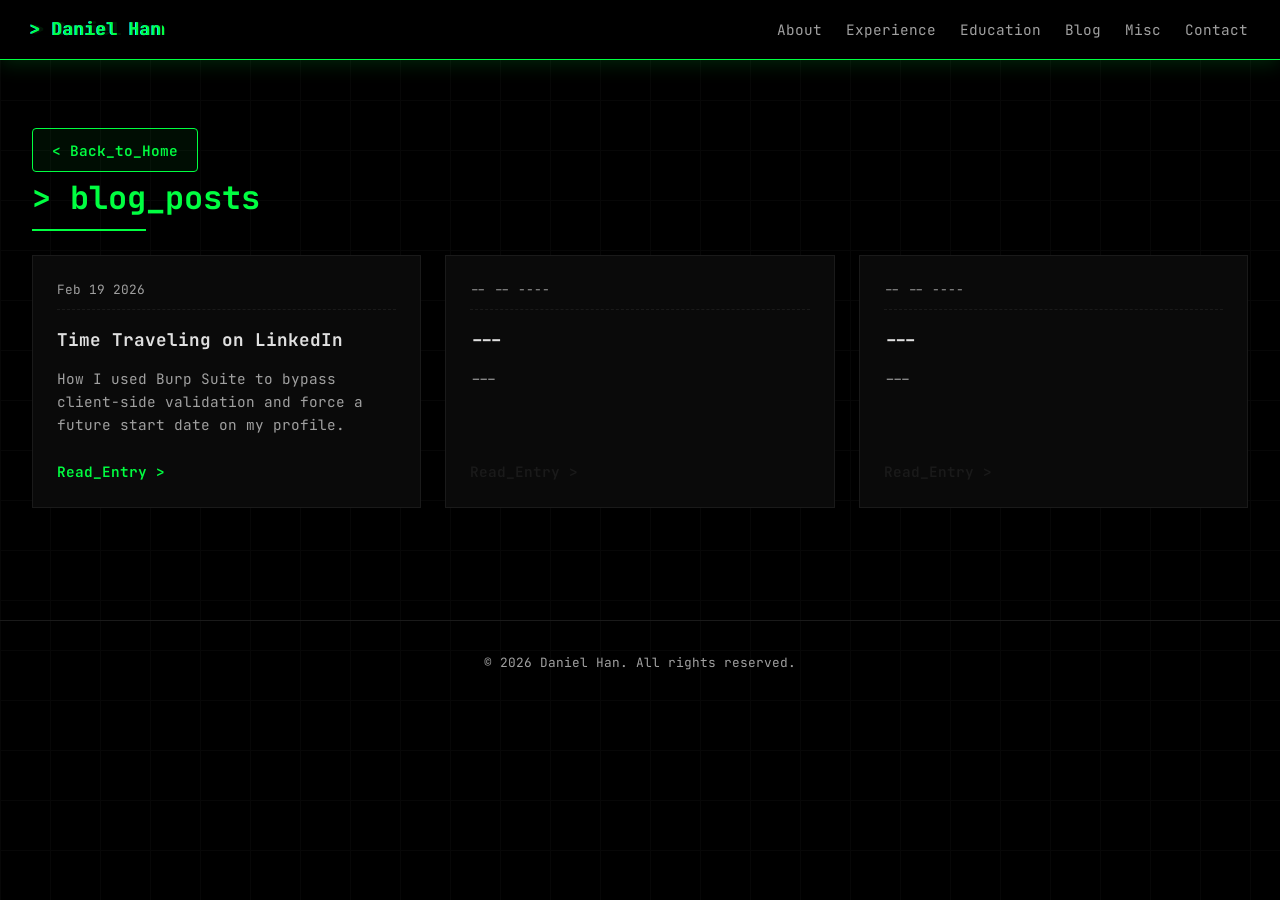
==== commit f958e85c: "consistent nav bar, reordering" ====
--- a/blog.html
+++ b/blog.html
@@ -4,6 +4,7 @@
   <meta charset="UTF-8">
   <meta name="viewport" content="width=device-width, initial-scale=1.0">
   <title>Blog | Daniel Han</title>
+  <link rel="icon" type="image/png" href="images/f1zzyicon.png">
   <link rel="stylesheet" href="styles.css">
   <link href="https://fonts.googleapis.com/css2?family=JetBrains+Mono:wght@400;500;600;700&display=swap" rel="stylesheet">
 </head>
@@ -12,14 +13,14 @@
 
   <nav class="nav">
     <div class="nav-container">
-      <a href="index.html"><div class="nav-logo nav-glitch" data-text="> Daniel Han">&gt; Daniel Han</div></a>
-      <div class="nav-links">
-          <a href="index.html#about" class="hacker-text" data-value="About">About</a>
-          <a href="index.html#education" class="hacker-text" data-value="Education">Education</a> 
-          <a href="index.html#experience" class="hacker-text" data-value="Experience">Experience</a>
-          <a href="blog.html" class="hacker-text active" data-value="Blog">Blog</a> 
-          <a href="misc.html" class="hacker-text" data-value="Misc">Misc</a>
-          <a href="index.html#contact" class="hacker-text" data-value="Contact">Contact</a>
+      <a href="/"><div class="nav-logo nav-glitch" data-text="> Daniel Han">&gt; Daniel Han</div></a>
+            <div class="nav-links">
+        <a href="/#about" class="hacker-text" data-value="About">About</a>
+        <a href="/#experience" class="hacker-text" data-value="Experience">Experience</a>
+        <a href="/#education" class="hacker-text" data-value="Education">Education</a>
+        <a href="/blog" class="hacker-text" data-value="Blog" class="active">Blog</a>
+        <a href="/misc" class="hacker-text" data-value="Misc">Misc</a>
+        <a href="/#contact" class="hacker-text" data-value="Contact">Contact</a>
       </div>
     </div>
   </nav>
@@ -28,7 +29,7 @@
     <div class="container">
       
       <div class="back-btn-container">
-        <a href="index.html#home" class="back-btn">
+        <a href="/#home" class="back-btn">
           &lt; Back_to_Home
         </a>
       </div>
@@ -47,7 +48,7 @@
           <p class="blog-desc">
             How I used Burp Suite to bypass client-side validation and force a future start date on my profile.
           </p>
-          <a href="posts/time-traveling-on-linkedin.html" class="read-more">Read_Entry &gt;</a>
+          <a href="/posts/time-traveling-on-linkedin" class="read-more">Read_Entry &gt;</a>
         </article>
 
         <article class="blog-card">
--- a/styles.css
+++ b/styles.css
@@ -1,3 +1,5 @@
+@import url('https://fonts.googleapis.com/css2?family=Allerta+Stencil&display=swap');
+
 * {
   margin: 0;
   padding: 0;
@@ -15,11 +17,11 @@
 }
 
 body, html {
-  cursor: alias;
+  cursor: auto;
 }
 
 a, button, .nav-logo, .hacker-text {
-  cursor: alias !important; 
+  cursor: pointer !important; 
 }
 
 body {
@@ -170,7 +172,7 @@
 /* Highlights the current page or active scroll section */
 .nav-links a.active {
   color: var(--accent);
-  text-shadow: 0 0 10px rgba(0, 255, 65, 0.4); /* Optional: adds a subtle hacker glow */
+  text-shadow: 0 0 10px rgba(0, 255, 65, 0.4); 
 }
 
 .back-btn {
@@ -178,21 +180,21 @@
   padding: 0.6rem 1.2rem;
   border: 1px solid var(--accent);
   border-radius: 4px;
-  background: rgba(0, 255, 65, 0.05); /* Slight green background fill */
+  background: rgba(0, 255, 65, 0.05); 
   color: var(--accent);
   text-decoration: none;
   font-family: "JetBrains Mono", monospace;
   font-size: 0.9rem;
   font-weight: 600;
   transition: all 0.3s ease;
-  box-shadow: 0 4px 6px rgba(0, 0, 0, 0.4); /* Physical drop shadow */
+  box-shadow: 0 4px 6px rgba(0, 0, 0, 0.4); 
 }
 
 .back-btn:hover {
   background: var(--accent);
   color: var(--bg-primary);
   box-shadow: 0 0 15px rgba(0, 255, 65, 0.4);
-  transform: translateY(-2px); /* Makes it 'pop' up slightly on hover */
+  transform: translateY(-2px); 
 }
 
 
@@ -205,6 +207,8 @@
   justify-content: center;
   position: relative;
   padding: 0 2rem;
+  overflow: hidden;
+  background-color: var(--bg-primary);
 }
 
 #home {
@@ -214,12 +218,54 @@
   overflow: hidden;
 }
 
-#webgl-container {
+/* --- HERO PLACEHOLDER --- */
+#hero-placeholder {
+  position: relative;
+  z-index: 5; 
+  display: flex;
+  flex-direction: column;
+  align-items: center;
+  justify-content: center;
+  text-align: center;
+}
+
+.hero-title {
+  font-size: clamp(3rem, 8vw, 6rem); 
+  color: var(--accent);
+  font-weight: 700;
+  letter-spacing: 4px;
+  margin-bottom: 0.5rem;
+  text-shadow: 0 0 20px rgba(0, 255, 65, 0.4);
+}
+
+.hero-subtitle {
+  font-size: clamp(1rem, 3vw, 1.5rem);
+  color: var(--text-secondary);
+}
+
+/* Optional Glitch Effect for the Hero Title */
+.glitch-text {
+  position: relative;
+}
+.glitch-text::before, .glitch-text::after {
+  content: attr(data-text);
   position: absolute;
   top: 0;
   left: 0;
   width: 100%;
   height: 100%;
+  background: var(--bg-primary);
+  z-index: -1;
+}
+.glitch-text::before {
+  left: 3px;
+  text-shadow: -2px 0 #ff00c1;
+  animation: glitch-1 3s infinite linear alternate-reverse;
+}
+.glitch-text::after {
+  left: -3px;
+  text-shadow: -2px 0 #00fff9;
+  animation: glitch-2 3s infinite linear alternate-reverse;
 }
 
 /* --- BOOT SEQUENCE  --- */
@@ -251,7 +297,7 @@
 /* --- THE GLASS TERMINAL WINDOW --- */
 .terminal-window {
   position: relative;
-  z-index: 2; /* Sits directly above the binary rain */
+  z-index: 2; 
   display: flex;
   flex-direction: column;
   width: fit-content; 
@@ -473,9 +519,68 @@
 /* Footer */
 .footer { padding: 2rem 0; border-top: 1px solid var(--border); text-align: center; color: var(--text-secondary); font-size: 0.8rem; margin-top: 2rem; }
 
+/* --- HAMBURGER MENU --- */
+.hamburger {
+  display: none;
+  cursor: pointer;
+  z-index: 1001;
+}
+.hamburger div {
+  width: 25px;
+  height: 3px;
+  background-color: var(--text-primary);
+  margin: 5px;
+  transition: all 0.3s ease;
+  border-radius: 2px;
+}
+
 /* RESPONSIVE */
 @media (max-width: 768px) {
-  .nav-links { display: none; }
+  .hamburger {
+    display: block;
+  }
+  
+  .nav-links {
+    position: fixed;
+    right: -100%;
+    top: 60px;
+    height: calc(100vh - 60px);
+    background-color: rgba(5, 5, 5, 0.98);
+    backdrop-filter: blur(10px);
+    display: flex;
+    flex-direction: column;
+    align-items: center;
+    justify-content: flex-start;
+    padding-top: 2rem;
+    width: 60%;
+    transition: right 0.4s ease;
+    border-left: 1px solid var(--accent);
+    box-shadow: -5px 0 15px rgba(0,0,0,0.5);
+  }
+  
+  .nav-links.nav-active {
+    right: 0;
+  }
+  
+  .nav-links a {
+    opacity: 0;
+    margin: 1.5rem 0;
+    font-size: 1.2rem;
+    transform: translateX(50px);
+    transition: all 0.4s ease;
+  }
+  
+  .nav-links.nav-active a {
+    opacity: 1;
+    transform: translateX(0);
+    transition-delay: 0.1s;
+  }
+
+  /* Hamburger Animation */
+  .hamburger.toggle .line1 { transform: rotate(-45deg) translate(-5px, 6px); background-color: var(--accent); }
+  .hamburger.toggle .line2 { opacity: 0; }
+  .hamburger.toggle .line3 { transform: rotate(45deg) translate(-5px, -6px); background-color: var(--accent); }
+
   .degree-timeline { grid-template-columns: 1fr; }
   .experience-grid { grid-template-columns: 1fr; }
   .timeline-header { flex-direction: row; }
@@ -486,7 +591,7 @@
   position: fixed;
   top: 0; left: 0; width: 100vw; height: 100vh;
   z-index: 100000;
-  display: none; /* Hidden by default */
+  display: none; 
   align-items: center;
   justify-content: center;
   font-family: "JetBrains Mono", monospace;
@@ -494,7 +599,6 @@
 
 .malware-overlay.active {
   display: flex;
-  /* Slowly creeps a dark red vignette inward over 8 seconds */
   animation: creepIn 8s forwards;
 }
 
@@ -538,7 +642,6 @@
   z-index: 2;
   opacity: 0;
   transform: scale(0.9);
-  /* Pops the modal in AFTER the screen has been corrupting for 3 seconds */
   animation: modalPop 0.5s 3s forwards ease-out; 
 }
 
@@ -567,7 +670,7 @@
 
 .malware-btn {
   background: transparent;
-  color: #00ff41; /* Hacker green to contrast the red */
+  color: #00ff41; 
   border: 1px solid #00ff41;
   padding: 12px 30px;
   font-family: inherit;
@@ -582,78 +685,6 @@
   box-shadow: 0 0 20px #00ff41;
 }
 
-/* --- WORK IN PROGRESS CAUTION TAPE --- */
-.caution-tape-container {
-  position: absolute;
-  top: 50%; 
-  left: -15vw;
-  width: 130vw; /* Wider to cover the screen diagonally from corner to corner */
-  z-index: 10;
-  pointer-events: none; 
-  filter: drop-shadow(0 15px 15px rgba(0, 0, 0, 0.6));
-}
-
-/* Pivot the first tape down */
-.tape-1 {
-  transform: translateY(-50%) rotate(-22deg);
-}
-
-/* Pivot the second tape up */
-.tape-2 {
-  transform: translateY(-50%) rotate(22deg);
-}
-
-.caution-tape {
-  width: 100%;
-  height: 50px;
-  /* Authentic diagonal yellow and black caution stripes */
-  background: repeating-linear-gradient(
-    -45deg,
-    #ffd700,
-    #ffd700 20px,
-    #111111 20px,
-    #111111 40px
-  );
-  display: flex;
-  align-items: center;
-  justify-content: center;
-  overflow: hidden;
-}
-
-/* The solid yellow band in the middle so the text is highly readable */
-.caution-text-band {
-  width: 100%;
-  height: 32px;
-  background-color: #ffd700;
-  border-top: 2px solid #111;
-  border-bottom: 2px solid #111;
-  display: flex;
-  align-items: center;
-  overflow: hidden;
-}
-
-/* The scrolling text */
-.caution-marquee {
-  display: inline-block;
-  white-space: nowrap;
-  font-family: "JetBrains Mono", monospace;
-  font-weight: 900;
-  font-size: 1.1rem;
-  color: #111;
-  letter-spacing: 2px;
-  /* Scrolls the text continuously to the left */
-  animation: tapeScroll 15s linear infinite;
-}
-
-.reverse-scroll {
-  animation-direction: reverse;
-}
-
-@keyframes tapeScroll {
-  0% { transform: translateX(0); }
-  100% { transform: translateX(-50%); } /* Scrolls half the width to create a seamless loop */
-}
-
 /* --- SCROLL INDICATOR --- */
 .scroll-indicator {
   position: absolute;
@@ -665,13 +696,13 @@
   align-items: center;
   color: var(--text-secondary);
   text-decoration: none;
-  z-index: 20; /* Keep it above the 3D canvas */
+  z-index: 20; 
   transition: color 0.3s ease;
   animation: bounce 2s infinite;
 }
 
 .scroll-indicator:hover {
-  color: var(--accent); /* Turns hacker green on hover */
+  color: var(--accent); 
 }
 
 .scroll-text {
@@ -686,7 +717,6 @@
   height: 24px;
 }
 
-/* Smooth bouncing animation */
 @keyframes bounce {
   0%, 20%, 50%, 80%, 100% {
     transform: translate(-50%, 0);
@@ -699,3 +729,167 @@
   }
 }
 
+#hero-canvas {
+  position: absolute;
+  top: 0;
+  left: 0;
+  width: 100%;
+  height: 100%;
+  z-index: 1; 
+}
+
+
+/* =========================================
+   3D ISOMETRIC BUTTON & ARROWS
+   ========================================= */
+   @import url('https://fonts.googleapis.com/css2?family=Allerta+Stencil&display=swap');
+
+   #detonation-container {
+       position: absolute;
+       top: calc(50% + 180px); /* Sits comfortably below your name */
+       left: 50%;
+       transform: translate(-50%, -50%);
+       z-index: 10000;
+       /* Strict dimensions ensure the absolute centering is flawless */
+       width: 300px;
+       height: 300px;
+       display: flex;
+       justify-content: center;
+       align-items: center;
+       transition: opacity 0.4s ease;
+   }
+   
+   /* --- RADIAL ARROW CROWN (OPTIMIZED) --- */
+.arrow-cluster {
+  position: absolute;
+  top: 50%;
+  left: 50%;
+  width: 0;
+  height: 0;
+  pointer-events: none;
+  z-index: 10;
+}
+
+.arrow-wrap {
+  position: absolute;
+  top: -25px; 
+  left: -17.5px; 
+  transform: rotate(var(--angle)) translateY(-160px);
+  /* Forces GPU rendering */
+  will-change: transform; 
+}
+
+.arrow-wrap svg {
+  /* REMOVED filter: drop-shadow() because it kills performance */
+  animation: stab 0.5s infinite alternate cubic-bezier(0.5, 0.05, 1, 0.5);
+  will-change: transform;
+}
+
+.arrow-wrap:nth-child(1) svg { animation-delay: 0.1s; }
+.arrow-wrap:nth-child(2) svg { animation-delay: 0.4s; }
+.arrow-wrap:nth-child(3) svg { animation-delay: 0.0s; }
+.arrow-wrap:nth-child(4) svg { animation-delay: 0.3s; }
+.arrow-wrap:nth-child(5) svg { animation-delay: 0.1s; }
+.arrow-wrap:nth-child(6) svg { animation-delay: 0.4s; }
+.arrow-wrap:nth-child(7) svg { animation-delay: 0.2s; }
+
+@keyframes stab {
+  0% { transform: translateY(0); }
+  100% { transform: translateY(15px); } 
+}
+
+/* --- 3D BUTTON PHYSICS (OPTIMIZED) --- */
+.button-scene {
+  perspective: 800px;
+}
+
+.button-3d-wrapper {
+  position: relative;
+  width: 200px; 
+  height: 200px;
+  transform: rotateX(55deg); 
+  transform-style: preserve-3d;
+  will-change: transform;
+}
+
+.button-base {
+  position: absolute;
+  top: 0;
+  left: 0;
+  width: 100%;
+  height: 100%;
+  border-radius: 50%;
+  background: #222; 
+  box-shadow: 
+      0 15px 0 #888, 
+      0 25px 20px rgba(0,0,0,0.8); 
+}
+
+.button-top {
+  position: absolute;
+  top: 10px;
+  left: 10px;
+  width: 180px; 
+  height: 180px;
+  border-radius: 50%;
+  background: radial-gradient(circle at 50% 20%, #ff4d4d, #b30000);
+  /* STATIC shadow instead of animated shadow */
+  box-shadow: 
+      inset 0 -5px 10px rgba(0,0,0,0.3),
+      0 20px 0 #7a0000, 
+      0 25px 15px rgba(0,0,0,0.6),
+      0 0 30px rgba(255,0,0,0.4); 
+  transform: translateY(-25px); 
+  transition: transform 0.1s ease, filter 0.2s ease;
+  border: none;
+  cursor: pointer;
+  outline: none;
+  display: flex;
+  justify-content: center;
+  align-items: center;
+  
+  /* Hardware acceleration */
+  will-change: transform, filter;
+  
+  /* CHEAPER GLOW ANIMATION */
+  animation: radioactive-pulse 2s infinite alternate ease-in-out;
+}
+
+.button-top span {
+  font-family: 'Allerta Stencil', 'Impact', sans-serif;
+  font-size: 32px;
+  font-weight: bold;
+  color: #ffffff; 
+  text-align: center;
+  line-height: 0.9;
+  letter-spacing: 1px;
+  margin-top: 5px; 
+  /* Removed heavy text-shadow */
+}
+
+/* Optimized Hover */
+.button-top:hover {
+  background: radial-gradient(circle at 50% 20%, #ff8080, #cc0000); 
+  animation: button-vibrate 0.15s infinite linear;
+  filter: brightness(1.2) drop-shadow(0 0 20px red);
+}
+
+@keyframes radioactive-pulse {
+  0% { filter: brightness(1); }
+  100% { filter: brightness(1.3); }
+}
+
+@keyframes button-vibrate {
+  0%   { transform: translateY(-25px) translateX(0px); }
+  25%  { transform: translateY(-25px) translateX(-2px); }
+  50%  { transform: translateY(-25px) translateX(2px); }
+  75%  { transform: translateY(-25px) translateX(-2px); }
+  100% { transform: translateY(-25px) translateX(0px); }
+}
+
+.button-top:active {
+  animation: none; 
+  transform: translateY(-5px); 
+  background: radial-gradient(circle at 50% 20%, #ff4d4d, #990000);
+  filter: brightness(0.9);
+}
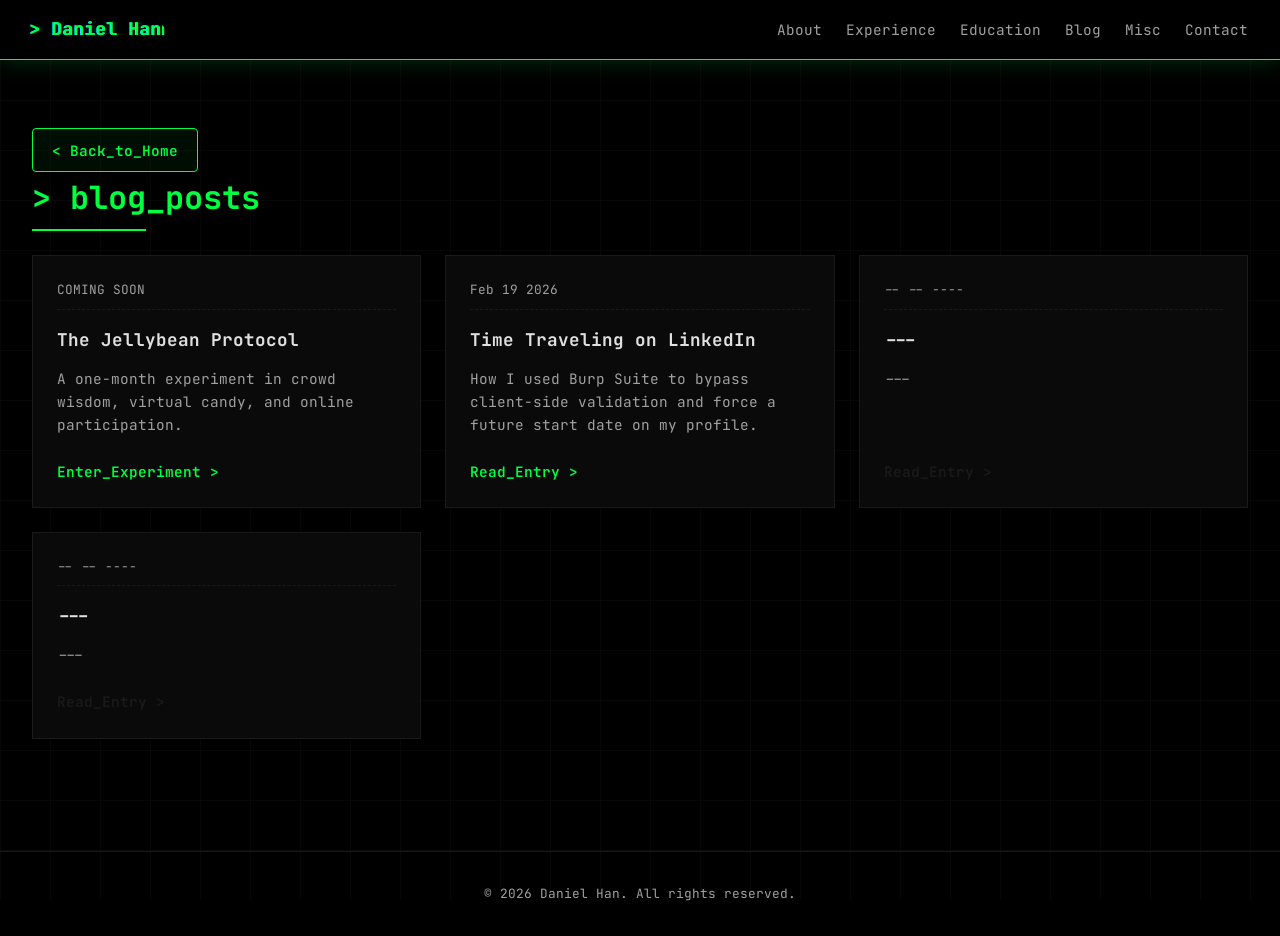
==== commit c7bfe976: "Add virtual jellybean contest frontend" ====
--- a/blog.html
+++ b/blog.html
@@ -39,6 +39,17 @@
       </div>
       
       <div class="blog-grid">
+
+        <article class="blog-card">
+          <div class="blog-header">
+            <span class="blog-date">COMING SOON</span>
+          </div>
+          <h3 class="blog-title">The Jellybean Protocol</h3>
+          <p class="blog-desc">
+            A one-month experiment in crowd wisdom, virtual candy, and online participation.
+          </p>
+          <a href="/jellybeans" class="read-more">Enter_Experiment &gt;</a>
+        </article>
         
         <article class="blog-card">
           <div class="blog-header">
@@ -241,4 +252,4 @@
     resetInactivityTimer();
   </script>
 </body>
-</html>+</html>
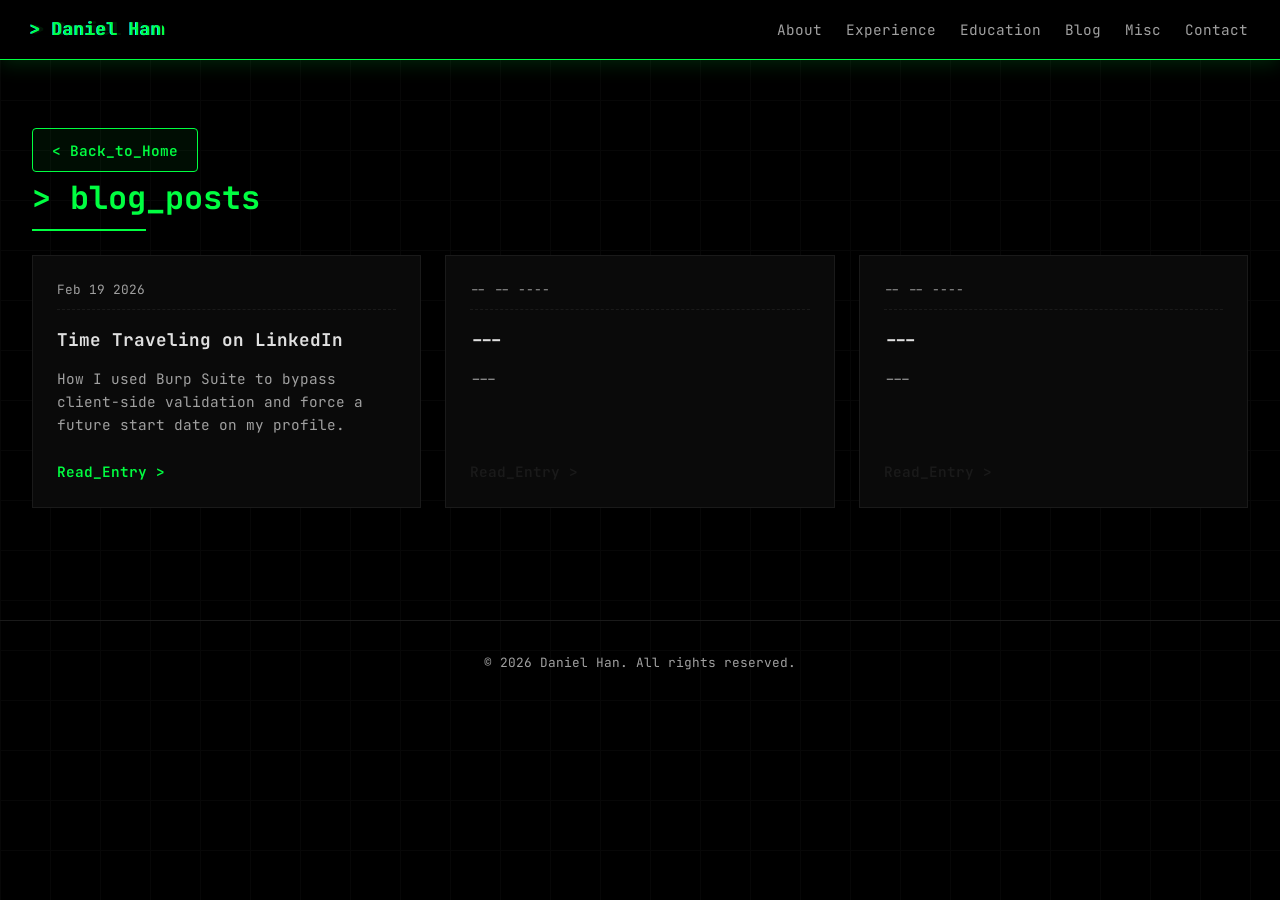
==== commit 4affec78: "Remove retired Jellybeans project" ====
--- a/blog.html
+++ b/blog.html
@@ -40,17 +40,6 @@
       
       <div class="blog-grid">
 
-        <article class="blog-card">
-          <div class="blog-header">
-            <span class="blog-date">COMING SOON</span>
-          </div>
-          <h3 class="blog-title">The Jellybean Protocol</h3>
-          <p class="blog-desc">
-            A one-month experiment in crowd wisdom, virtual candy, and online participation.
-          </p>
-          <a href="/jellybeans" class="read-more">Enter_Experiment &gt;</a>
-        </article>
-        
         <article class="blog-card">
           <div class="blog-header">
             <span class="blog-date">Feb 19 2026</span>
